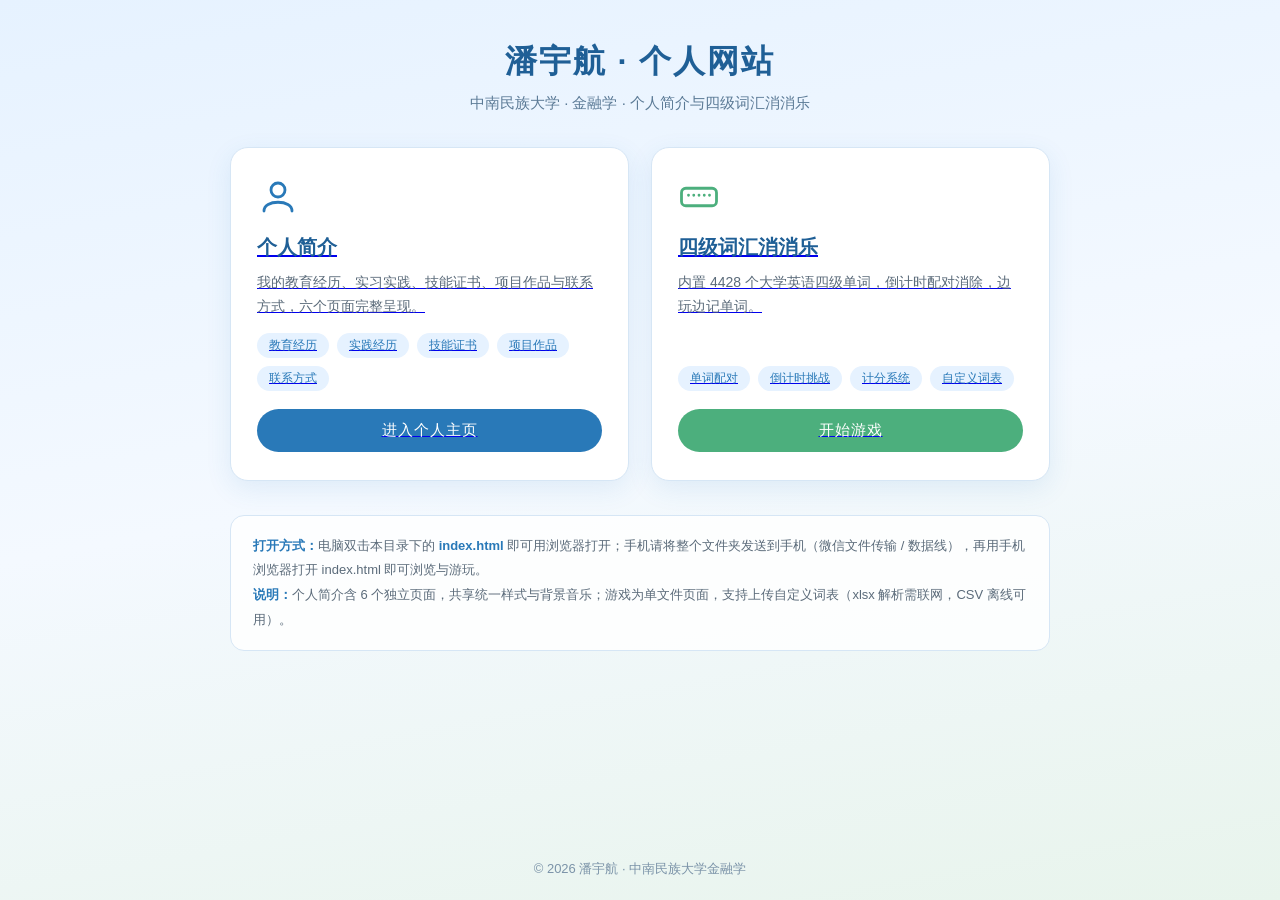
==== index.html @ 6d2e7b4e "deploy: index.html" ====
<!DOCTYPE html>
<html lang="zh-CN">
<head>
<meta charset="UTF-8">
<meta name="viewport" content="width=device-width, initial-scale=1.0">
<title>潘宇航 · 个人网站</title>
<style>
* { margin: 0; padding: 0; box-sizing: border-box; }
body {
  font-family: "HarmonyOS Sans SC", "PingFang SC", "Microsoft YaHei", "Segoe UI", Arial, sans-serif;
  background: linear-gradient(170deg, #e6f2ff 0%, #f4f9ff 50%, #e8f4ec 100%);
  min-height: 100vh;
  color: #333;
  display: flex;
  flex-direction: column;
}
.wrap { max-width: 860px; margin: 0 auto; padding: 40px 20px 60px; width: 100%; flex: 1; }

header { text-align: center; margin-bottom: 34px; animation: fadeIn .8s ease both; }
header h1 { font-size: 32px; color: #1f5f96; letter-spacing: 2px; }
header .sub { margin-top: 10px; color: #5b7a96; font-size: 15px; }

@keyframes fadeIn { from { opacity: 0; transform: translateY(12px); } to { opacity: 1; transform: none; } }

.cards { display: grid; grid-template-columns: 1fr 1fr; gap: 22px; }
.card {
  background: #fff; border-radius: 18px; padding: 28px 26px;
  border: 1px solid #d6e6f5; box-shadow: 0 8px 26px rgba(41, 121, 184, 0.10);
  display: flex; flex-direction: column;
  transition: transform .2s, box-shadow .25s;
  animation: fadeIn .8s ease both;
}
.card:nth-child(2) { animation-delay: .12s; }
.card:hover { transform: translateY(-4px); box-shadow: 0 14px 34px rgba(41, 121, 184, 0.16); }
.card .icon { margin-bottom: 12px; }
.card .icon svg { width: 42px; height: 42px; stroke: #2979b8; fill: none; stroke-width: 1.6; stroke-linecap: round; stroke-linejoin: round; }
.card.green .icon svg { stroke: #4caf7d; }
.card h2 { font-size: 20px; color: #1f5f96; margin-bottom: 10px; }
.card p { font-size: 14px; color: #5b6b7a; line-height: 1.7; flex: 1; }
.card .tags { margin: 14px 0 18px; display: flex; flex-wrap: wrap; gap: 8px; }
.card .tags span {
  font-size: 12px; color: #2979b8; background: #e6f2ff;
  border-radius: 999px; padding: 4px 12px;
}
.btn {
  display: inline-block; text-align: center; text-decoration: none;
  background: #2979b8; color: #fff; border-radius: 999px;
  padding: 12px 18px; font-size: 15px; letter-spacing: 1px;
  transition: background .2s, transform .15s;
}
.btn:hover { background: #1f659b; }
.btn:active { transform: scale(.97); }
.btn.green { background: #4caf7d; }
.btn.green:hover { background: #3d9a6b; }

.tips {
  margin-top: 34px; background: rgba(255, 255, 255, 0.85);
  border: 1px solid #d6e6f5; border-radius: 14px; padding: 18px 22px;
  font-size: 13px; color: #5b6b7a; line-height: 1.9;
  animation: fadeIn .8s ease both; animation-delay: .24s;
}
.tips b { color: #2979b8; }
footer { text-align: center; padding: 22px; font-size: 13px; color: #7b93a8; }

@media (max-width: 640px) {
  .cards { grid-template-columns: 1fr; }
  .wrap { padding: 26px 16px 40px; }
  header h1 { font-size: 26px; }
}
</style>
</head>
<body>
<div class="wrap">
  <header>
    <h1>潘宇航 · 个人网站</h1>
    <p class="sub">中南民族大学 · 金融学 · 个人简介与四级词汇消消乐</p>
  </header>

  <div class="cards">
    <a class="card" href="profile/index.html">
      <div class="icon"><svg viewBox="0 0 24 24" aria-hidden="true"><circle cx="12" cy="8" r="4"/><path d="M4 20c0-3.3 3.6-5 8-5s8 1.7 8 5"/></svg></div>
      <h2>个人简介</h2>
      <p>我的教育经历、实习实践、技能证书、项目作品与联系方式，六个页面完整呈现。</p>
      <div class="tags">
        <span>教育经历</span><span>实践经历</span><span>技能证书</span><span>项目作品</span><span>联系方式</span>
      </div>
      <span class="btn">进入个人主页</span>
    </a>

    <a class="card green" href="game/四级词汇消消乐.html">
      <div class="icon"><svg viewBox="0 0 24 24" aria-hidden="true"><rect x="2" y="7" width="20" height="10" rx="2.5"/><path d="M6 11h.01M9 11h.01M12 11h.01M15 11h.01M18 11h.01"/></svg></div>
      <h2>四级词汇消消乐</h2>
      <p>内置 4428 个大学英语四级单词，倒计时配对消除，边玩边记单词。</p>
      <div class="tags">
        <span>单词配对</span><span>倒计时挑战</span><span>计分系统</span><span>自定义词表</span>
      </div>
      <span class="btn green">开始游戏</span>
    </a>
  </div>

  <div class="tips">
    <b>打开方式：</b>电脑双击本目录下的 <b>index.html</b> 即可用浏览器打开；手机请将整个文件夹发送到手机（微信文件传输 / 数据线），再用手机浏览器打开 index.html 即可浏览与游玩。<br>
    <b>说明：</b>个人简介含 6 个独立页面，共享统一样式与背景音乐；游戏为单文件页面，支持上传自定义词表（xlsx 解析需联网，CSV 离线可用）。
  </div>
</div>

<footer>© 2026 潘宇航 · 中南民族大学金融学</footer>
</body>
</html>
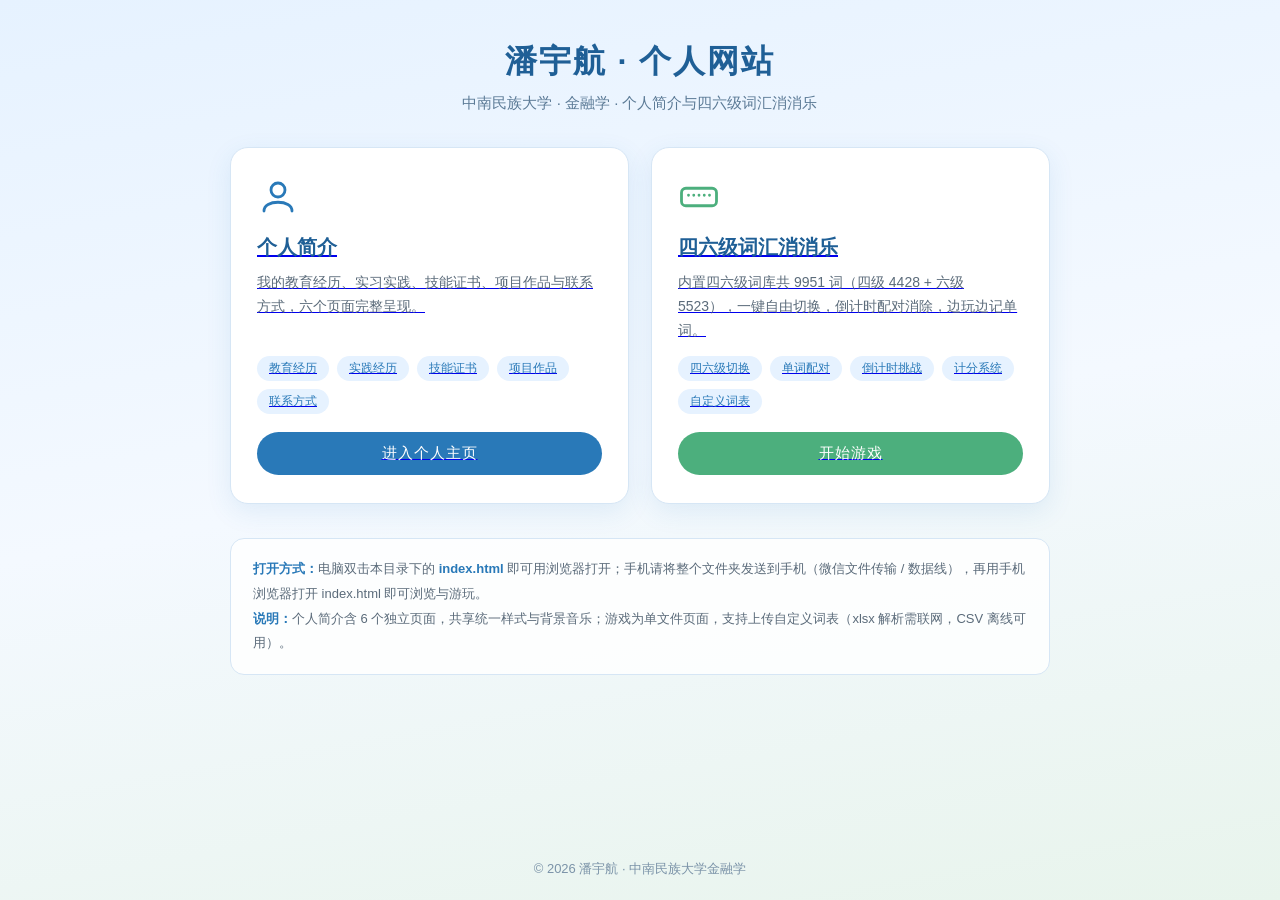
==== commit 4cac446c: "deploy: index.html" ====
--- a/index.html
+++ b/index.html
@@ -1,109 +1,109 @@
-<!DOCTYPE html>
-<html lang="zh-CN">
-<head>
-<meta charset="UTF-8">
-<meta name="viewport" content="width=device-width, initial-scale=1.0">
-<title>潘宇航 · 个人网站</title>
-<style>
-* { margin: 0; padding: 0; box-sizing: border-box; }
-body {
-  font-family: "HarmonyOS Sans SC", "PingFang SC", "Microsoft YaHei", "Segoe UI", Arial, sans-serif;
-  background: linear-gradient(170deg, #e6f2ff 0%, #f4f9ff 50%, #e8f4ec 100%);
-  min-height: 100vh;
-  color: #333;
-  display: flex;
-  flex-direction: column;
-}
-.wrap { max-width: 860px; margin: 0 auto; padding: 40px 20px 60px; width: 100%; flex: 1; }
-
-header { text-align: center; margin-bottom: 34px; animation: fadeIn .8s ease both; }
-header h1 { font-size: 32px; color: #1f5f96; letter-spacing: 2px; }
-header .sub { margin-top: 10px; color: #5b7a96; font-size: 15px; }
-
-@keyframes fadeIn { from { opacity: 0; transform: translateY(12px); } to { opacity: 1; transform: none; } }
-
-.cards { display: grid; grid-template-columns: 1fr 1fr; gap: 22px; }
-.card {
-  background: #fff; border-radius: 18px; padding: 28px 26px;
-  border: 1px solid #d6e6f5; box-shadow: 0 8px 26px rgba(41, 121, 184, 0.10);
-  display: flex; flex-direction: column;
-  transition: transform .2s, box-shadow .25s;
-  animation: fadeIn .8s ease both;
-}
-.card:nth-child(2) { animation-delay: .12s; }
-.card:hover { transform: translateY(-4px); box-shadow: 0 14px 34px rgba(41, 121, 184, 0.16); }
-.card .icon { margin-bottom: 12px; }
-.card .icon svg { width: 42px; height: 42px; stroke: #2979b8; fill: none; stroke-width: 1.6; stroke-linecap: round; stroke-linejoin: round; }
-.card.green .icon svg { stroke: #4caf7d; }
-.card h2 { font-size: 20px; color: #1f5f96; margin-bottom: 10px; }
-.card p { font-size: 14px; color: #5b6b7a; line-height: 1.7; flex: 1; }
-.card .tags { margin: 14px 0 18px; display: flex; flex-wrap: wrap; gap: 8px; }
-.card .tags span {
-  font-size: 12px; color: #2979b8; background: #e6f2ff;
-  border-radius: 999px; padding: 4px 12px;
-}
-.btn {
-  display: inline-block; text-align: center; text-decoration: none;
-  background: #2979b8; color: #fff; border-radius: 999px;
-  padding: 12px 18px; font-size: 15px; letter-spacing: 1px;
-  transition: background .2s, transform .15s;
-}
-.btn:hover { background: #1f659b; }
-.btn:active { transform: scale(.97); }
-.btn.green { background: #4caf7d; }
-.btn.green:hover { background: #3d9a6b; }
-
-.tips {
-  margin-top: 34px; background: rgba(255, 255, 255, 0.85);
-  border: 1px solid #d6e6f5; border-radius: 14px; padding: 18px 22px;
-  font-size: 13px; color: #5b6b7a; line-height: 1.9;
-  animation: fadeIn .8s ease both; animation-delay: .24s;
-}
-.tips b { color: #2979b8; }
-footer { text-align: center; padding: 22px; font-size: 13px; color: #7b93a8; }
-
-@media (max-width: 640px) {
-  .cards { grid-template-columns: 1fr; }
-  .wrap { padding: 26px 16px 40px; }
-  header h1 { font-size: 26px; }
-}
-</style>
-</head>
-<body>
-<div class="wrap">
-  <header>
-    <h1>潘宇航 · 个人网站</h1>
-    <p class="sub">中南民族大学 · 金融学 · 个人简介与四级词汇消消乐</p>
-  </header>
-
-  <div class="cards">
-    <a class="card" href="profile/index.html">
-      <div class="icon"><svg viewBox="0 0 24 24" aria-hidden="true"><circle cx="12" cy="8" r="4"/><path d="M4 20c0-3.3 3.6-5 8-5s8 1.7 8 5"/></svg></div>
-      <h2>个人简介</h2>
-      <p>我的教育经历、实习实践、技能证书、项目作品与联系方式，六个页面完整呈现。</p>
-      <div class="tags">
-        <span>教育经历</span><span>实践经历</span><span>技能证书</span><span>项目作品</span><span>联系方式</span>
-      </div>
-      <span class="btn">进入个人主页</span>
-    </a>
-
-    <a class="card green" href="game/四级词汇消消乐.html">
-      <div class="icon"><svg viewBox="0 0 24 24" aria-hidden="true"><rect x="2" y="7" width="20" height="10" rx="2.5"/><path d="M6 11h.01M9 11h.01M12 11h.01M15 11h.01M18 11h.01"/></svg></div>
-      <h2>四级词汇消消乐</h2>
-      <p>内置 4428 个大学英语四级单词，倒计时配对消除，边玩边记单词。</p>
-      <div class="tags">
-        <span>单词配对</span><span>倒计时挑战</span><span>计分系统</span><span>自定义词表</span>
-      </div>
-      <span class="btn green">开始游戏</span>
-    </a>
-  </div>
-
-  <div class="tips">
-    <b>打开方式：</b>电脑双击本目录下的 <b>index.html</b> 即可用浏览器打开；手机请将整个文件夹发送到手机（微信文件传输 / 数据线），再用手机浏览器打开 index.html 即可浏览与游玩。<br>
-    <b>说明：</b>个人简介含 6 个独立页面，共享统一样式与背景音乐；游戏为单文件页面，支持上传自定义词表（xlsx 解析需联网，CSV 离线可用）。
-  </div>
-</div>
-
-<footer>© 2026 潘宇航 · 中南民族大学金融学</footer>
-</body>
-</html>
+<!DOCTYPE html>
+<html lang="zh-CN">
+<head>
+<meta charset="UTF-8">
+<meta name="viewport" content="width=device-width, initial-scale=1.0">
+<title>潘宇航 · 个人网站</title>
+<style>
+* { margin: 0; padding: 0; box-sizing: border-box; }
+body {
+  font-family: "HarmonyOS Sans SC", "PingFang SC", "Microsoft YaHei", "Segoe UI", Arial, sans-serif;
+  background: linear-gradient(170deg, #e6f2ff 0%, #f4f9ff 50%, #e8f4ec 100%);
+  min-height: 100vh;
+  color: #333;
+  display: flex;
+  flex-direction: column;
+}
+.wrap { max-width: 860px; margin: 0 auto; padding: 40px 20px 60px; width: 100%; flex: 1; }
+
+header { text-align: center; margin-bottom: 34px; animation: fadeIn .8s ease both; }
+header h1 { font-size: 32px; color: #1f5f96; letter-spacing: 2px; }
+header .sub { margin-top: 10px; color: #5b7a96; font-size: 15px; }
+
+@keyframes fadeIn { from { opacity: 0; transform: translateY(12px); } to { opacity: 1; transform: none; } }
+
+.cards { display: grid; grid-template-columns: 1fr 1fr; gap: 22px; }
+.card {
+  background: #fff; border-radius: 18px; padding: 28px 26px;
+  border: 1px solid #d6e6f5; box-shadow: 0 8px 26px rgba(41, 121, 184, 0.10);
+  display: flex; flex-direction: column;
+  transition: transform .2s, box-shadow .25s;
+  animation: fadeIn .8s ease both;
+}
+.card:nth-child(2) { animation-delay: .12s; }
+.card:hover { transform: translateY(-4px); box-shadow: 0 14px 34px rgba(41, 121, 184, 0.16); }
+.card .icon { margin-bottom: 12px; }
+.card .icon svg { width: 42px; height: 42px; stroke: #2979b8; fill: none; stroke-width: 1.6; stroke-linecap: round; stroke-linejoin: round; }
+.card.green .icon svg { stroke: #4caf7d; }
+.card h2 { font-size: 20px; color: #1f5f96; margin-bottom: 10px; }
+.card p { font-size: 14px; color: #5b6b7a; line-height: 1.7; flex: 1; }
+.card .tags { margin: 14px 0 18px; display: flex; flex-wrap: wrap; gap: 8px; }
+.card .tags span {
+  font-size: 12px; color: #2979b8; background: #e6f2ff;
+  border-radius: 999px; padding: 4px 12px;
+}
+.btn {
+  display: inline-block; text-align: center; text-decoration: none;
+  background: #2979b8; color: #fff; border-radius: 999px;
+  padding: 12px 18px; font-size: 15px; letter-spacing: 1px;
+  transition: background .2s, transform .15s;
+}
+.btn:hover { background: #1f659b; }
+.btn:active { transform: scale(.97); }
+.btn.green { background: #4caf7d; }
+.btn.green:hover { background: #3d9a6b; }
+
+.tips {
+  margin-top: 34px; background: rgba(255, 255, 255, 0.85);
+  border: 1px solid #d6e6f5; border-radius: 14px; padding: 18px 22px;
+  font-size: 13px; color: #5b6b7a; line-height: 1.9;
+  animation: fadeIn .8s ease both; animation-delay: .24s;
+}
+.tips b { color: #2979b8; }
+footer { text-align: center; padding: 22px; font-size: 13px; color: #7b93a8; }
+
+@media (max-width: 640px) {
+  .cards { grid-template-columns: 1fr; }
+  .wrap { padding: 26px 16px 40px; }
+  header h1 { font-size: 26px; }
+}
+</style>
+</head>
+<body>
+<div class="wrap">
+  <header>
+    <h1>潘宇航 · 个人网站</h1>
+    <p class="sub">中南民族大学 · 金融学 · 个人简介与四六级词汇消消乐</p>
+  </header>
+
+  <div class="cards">
+    <a class="card" href="profile/index.html">
+      <div class="icon"><svg viewBox="0 0 24 24" aria-hidden="true"><circle cx="12" cy="8" r="4"/><path d="M4 20c0-3.3 3.6-5 8-5s8 1.7 8 5"/></svg></div>
+      <h2>个人简介</h2>
+      <p>我的教育经历、实习实践、技能证书、项目作品与联系方式，六个页面完整呈现。</p>
+      <div class="tags">
+        <span>教育经历</span><span>实践经历</span><span>技能证书</span><span>项目作品</span><span>联系方式</span>
+      </div>
+      <span class="btn">进入个人主页</span>
+    </a>
+
+    <a class="card green" href="game/word-game.html">
+      <div class="icon"><svg viewBox="0 0 24 24" aria-hidden="true"><rect x="2" y="7" width="20" height="10" rx="2.5"/><path d="M6 11h.01M9 11h.01M12 11h.01M15 11h.01M18 11h.01"/></svg></div>
+      <h2>四六级词汇消消乐</h2>
+      <p>内置四六级词库共 9951 词（四级 4428 + 六级 5523），一键自由切换，倒计时配对消除，边玩边记单词。</p>
+      <div class="tags">
+        <span>四六级切换</span><span>单词配对</span><span>倒计时挑战</span><span>计分系统</span><span>自定义词表</span>
+      </div>
+      <span class="btn green">开始游戏</span>
+    </a>
+  </div>
+
+  <div class="tips">
+    <b>打开方式：</b>电脑双击本目录下的 <b>index.html</b> 即可用浏览器打开；手机请将整个文件夹发送到手机（微信文件传输 / 数据线），再用手机浏览器打开 index.html 即可浏览与游玩。<br>
+    <b>说明：</b>个人简介含 6 个独立页面，共享统一样式与背景音乐；游戏为单文件页面，支持上传自定义词表（xlsx 解析需联网，CSV 离线可用）。
+  </div>
+</div>
+
+<footer>© 2026 潘宇航 · 中南民族大学金融学</footer>
+</body>
+</html>
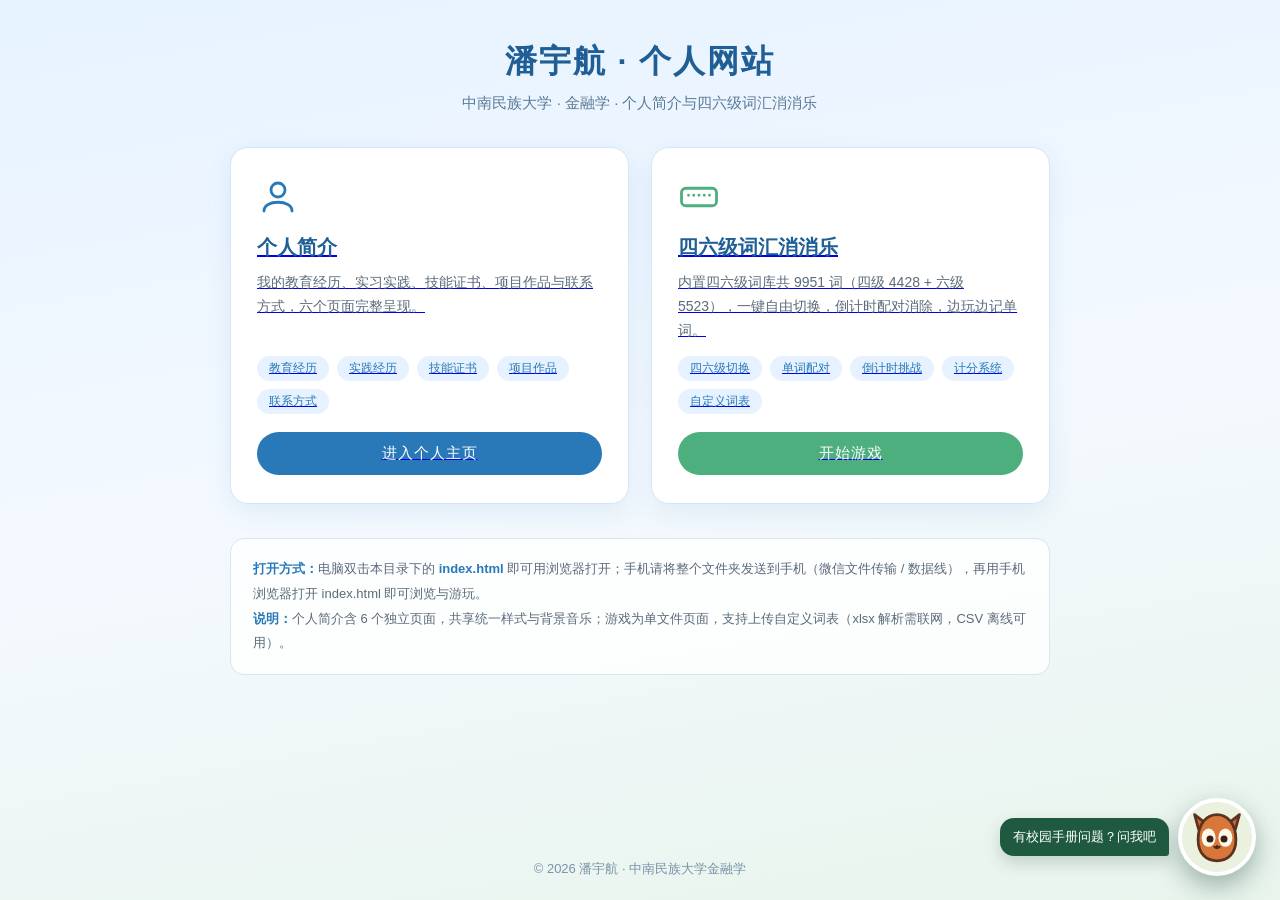
==== commit b0adec46: "feat: mount floating student handbook assistant on home page" ====
--- a/index.html
+++ b/index.html
@@ -105,5 +105,6 @@
 </div>
 
 <footer>© 2026 潘宇航 · 中南民族大学金融学</footer>
+  <script src="handbook-widget.js"></script>
 </body>
 </html>
